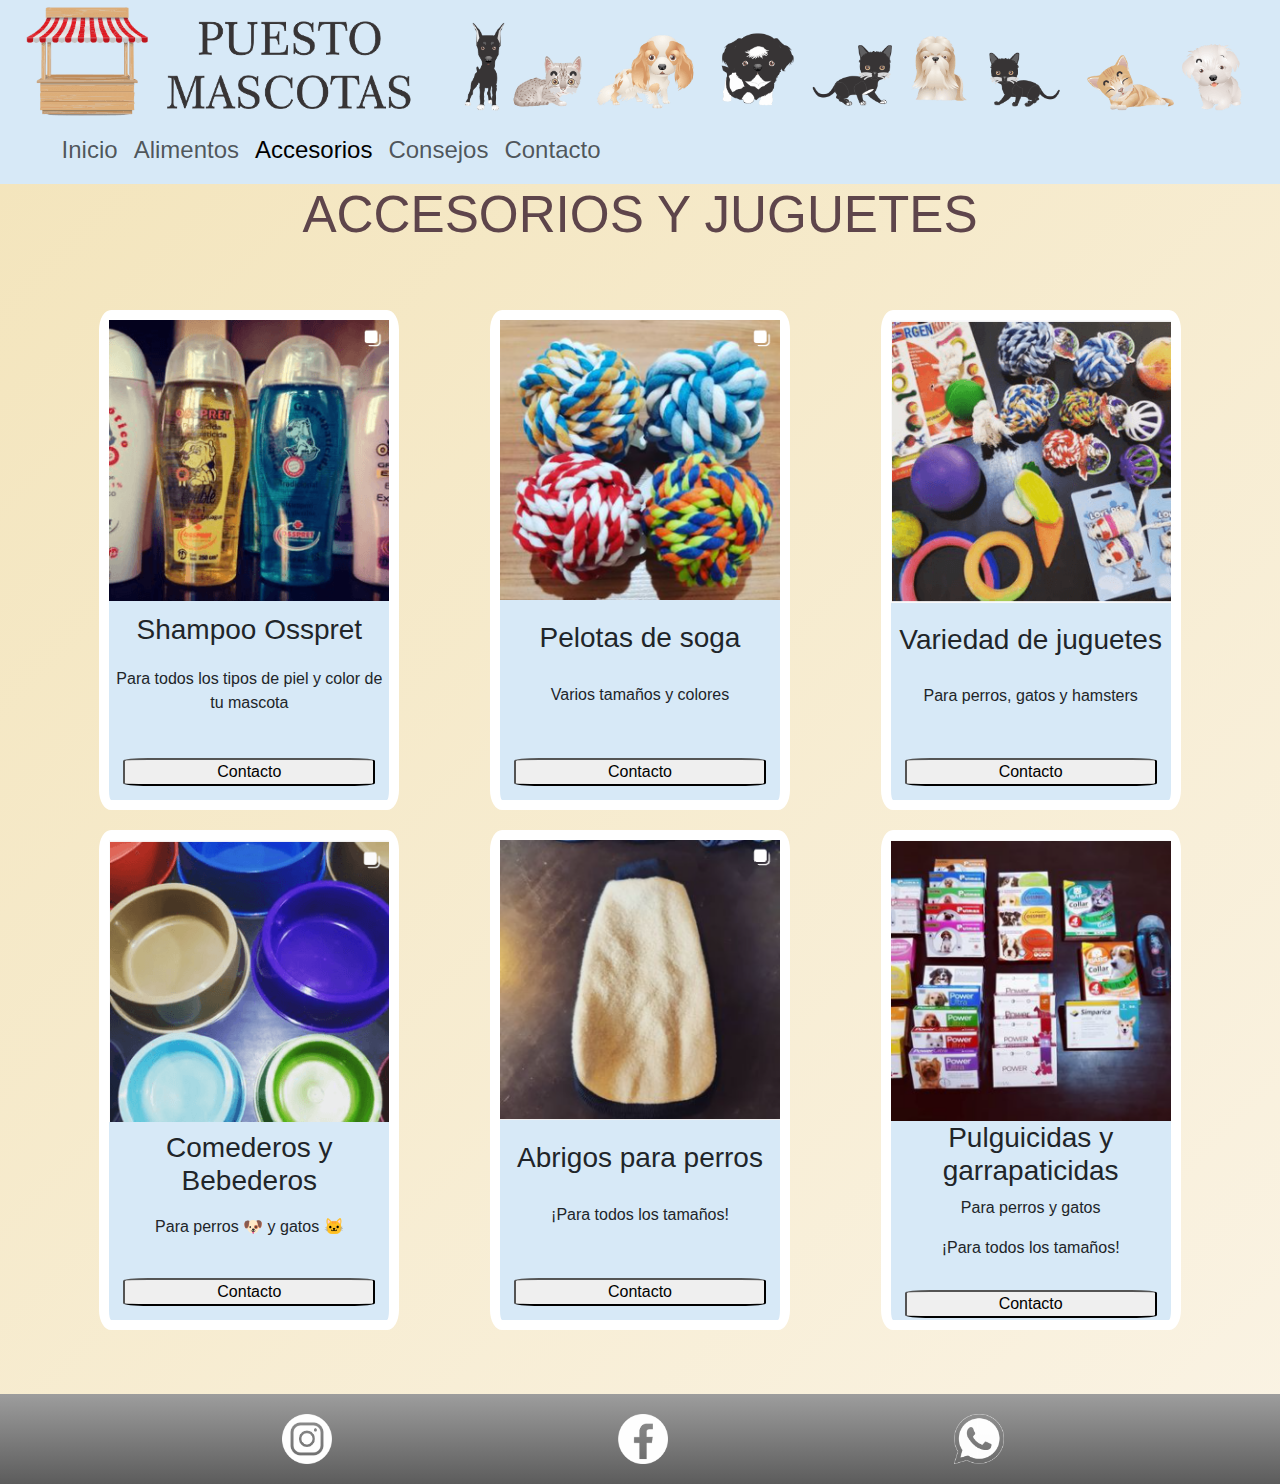
==== accesorios.html @ 9af7db6b "puesto mascotas" ====
<!DOCTYPE html>
<html lang="en">
<head>
    <meta charset="UTF-8">
    <meta http-equiv="X-UA-Compatible" content="IE=edge">
    <meta name="viewport" content="width=device-width, initial-scale=1.0">
    <meta name="description" content="Tenemos todo los accesorios y juguetes para que tus mascotas estén felices.">
    <meta name="keywords"  content="Pelotas, bebedero, comedero, bachas, piedras, ofertas, juguetes, cuchas, Shampoo, pipetas">
    <title>Puesto Mascotas - Accesorios y juguetes</title>
    <link rel="preconnect" href="https://fonts.googleapis.com">
    <link rel="preconnect" href="https://fonts.gstatic.com" crossorigin>
    <link href="https://fonts.googleapis.com/css2?family=Roboto:wght@300&display=swap" rel="stylesheet">
    <link rel="stylesheet" href="./css/estilos.css">
    <link rel="icon" href="./Img/Logo Portada fi.png" >
    <link href="https://cdn.jsdelivr.net/npm/bootstrap@5.1.1/dist/css/bootstrap.min.css" rel="stylesheet">
 
</head>
<body>

    <header class="header">
        <img src="./Img/baner puesto mascota.png" alt="Logo Puesto mascotas" class="img-fluid header__banner" >
    
        <!--Barra de botones-->
        <nav class="navbar navbar-expand-lg navbar-light header__navbar">
            <div class="container-fluid">
                <a class="navbar-brand" href="#"></a>
                <button class="navbar-toggler" type="button"data-bs-toggle="collapse" data-bs-target="#navbarNavAltMarkup" aria-controls="navbarNavAltMarkup" aria-expanded="false" aria-label="Toggle navigation">
                <span class="navbar-toggler-icon"></span>
                </button>
                <div class="collapse navbar-collapse"id="navbarNavAltMarkup">
                    <div class="navbar-nav menu">
                        <a class="nav-link "href="./index.html">Inicio</a>
                        <a class="nav-link" href="./Alimentos.html">Alimentos</a>
                        <a class="nav-link active" aria-current="page" href="./accesorios.html">Accesorios</a>
                        <a class="nav-link" href="./Consejos.html">Consejos</a>
                        <a class="nav-link" href="./Contacto.html">Contacto</a>

                    </div>
                </div>
            </div>
        </nav>
       
    </header>
 
    <!--imagenes de accesorios-->
    <main>
       
 
        <!--Galeria de imagenes estilo polaroid -->
        <h2 class="tituloAccesorios" >ACCESORIOS Y JUGUETES</h2>
        <section class="accesorios">
            <div class="accesorios__elementos">
                <img src="./Img/shampoo.PNG"   alt="Shampoo" width="300" >
                <h3>Shampoo Osspret</h3>
                <p>Para todos los tipos de piel y color de tu mascota</p>
                <a href="./Contacto.html"><button>Contacto</button></a>
            </div>
            <div class="accesorios__elementos">
                <img src="./Img/pelotas.PNG"   alt="pelotas soga" width="300" >
                <h3>Pelotas de soga</h3>
                <p>Varios tamaños y colores</p>
                <a href="./Contacto.html"><button>Contacto</button></a>
            </div>
            <div class="accesorios__elementos">
                <img src="./Img/juguetes.PNG"   alt="Juguetes" width="300" >
                <h3>Variedad de juguetes</h3>
                <p >Para perros, gatos y hamsters</p>
                <a href="./Contacto.html"><button>Contacto</button></a>
            </div>
            <div class="accesorios__elementos">
                <img src="./Img/comederos.PNG"   alt="Juguetes" width="300" >
                <h3>Comederos y Bebederos</h3>
                <p>
                    Para perros 🐶 y gatos 🐱</p>
                <a href="./Contacto.html"><button>Contacto</button></a>
            </div>
            <div class="accesorios__elementos">
                <img src="./Img/Ropa-polar.PNG"   alt="Shampoo" width="300" >
                <h3>Abrigos para perros</h3>
                <p >¡Para todos los tamaños!</p>
                <a href="./Contacto.html"><button>Contacto</button></a>
            </div>
            <div class="accesorios__elementos">
                <img src="./Img/pipetas-collares-antipulgas.PNG"   alt="pelotas" width="300" >
                <h3>Pulguicidas y garrapaticidas</h3>
                <p >Para perros y gatos</p>
                <p >¡Para todos los tamaños!</p>
                <a href="./Contacto.html"><button>Contacto</button></a>
            </div>
        </section>
    </main>
 
    <footer class="footer">
        <section class="footer__redes">
            <a href="https://www.instagram.com/puestomascotas/" target="_bkank"> <img class="footer__redes__img" src="./Img/instagram.png" alt="instagram" width="50"></a>
            <a href="https://www.facebook.com/puestomascotas" target="_bkank"><img class="footer__redes__img" src="./Img/facebook.png" alt="Facebook" width="50"></a>
            <a href="https://wa.me/+541158305862" target="_bkank"><img class="footer__redes__img" src="./Img/whatsapp.png" alt="Watsapp" width="50"></a>
        </section>
    </footer>
 
    <script src="https://cdn.jsdelivr.net/npm/bootstrap@5.1.1/dist/js/bootstrap.bundle.min.js" integrity="sha384-/bQdsTh/da6pkI1MST/rWKFNjaCP5gBSY4sEBT38Q/9RBh9AH40zEOg7Hlq2THRZ" crossorigin="anonymous"></script>
 
</body>
</html>
---- css/estilos.css ----
@charset "UTF-8";
* {
  padding: 0%;
  margin: 0%;
  font-family: Helvetica, 'Roboto', sans-serif;
  -webkit-box-sizing: border-box;
          box-sizing: border-box;
}

body {
  background: linear-gradient(135deg, #f3e4ba 0%, #faf3e4 100%);
  filter: progid:DXImageTransform.Microsoft.gradient( startColorstr='#fbf3dd', endColorstr='#faf3e4',GradientType=1 );
}

.footer {
  background: -webkit-gradient(linear, left bottom, left top, from(#5c5c5c), to(#9D9D9D));
  background: linear-gradient(to top, #5c5c5c, #9D9D9D);
  color: whitesmoke;
  position: absolute boton;
}

.footer .footer__redes__img {
  width: 6vw;
  max-width: 50px;
  margin-top: 20px;
  margin-bottom: 20px;
  margin-left: 22%;
}

.footer .footer__redes__img:hover {
  -webkit-transform: scale(1.04);
          transform: scale(1.04);
}

.header {
  background: #d7e9f7;
}

.header .header__banner {
  width: 95%;
  margin-left: 2%;
  margin-top: 7px;
}

.header .header__navbar {
  margin-left: 2%;
}

.ofertas__titulo {
  color: #5E454B;
  font-size: 5vh;
  text-align: center;
}

.ofertas__carousel {
  width: 90%;
}

/* limita el tamaño del cartel de publicidad */
.clientes {
  margin-bottom: 5px;
  /*Centra las imagenes de clientes */
}

.clientes__titulo {
  color: #5E454B;
  font-size: 1rem;
  text-align: center;
}

.clientes__publicidad {
  max-height: 400px;
  margin: 2% 2% 2% 0%;
}

.clientes__imagenes {
  display: -webkit-box;
  display: -ms-flexbox;
  display: flex;
  -ms-flex-wrap: wrap;
      flex-wrap: wrap;
  -ms-flex-pack: distribute;
      justify-content: space-around;
}

.clientes__imagenes__item {
  border: white 10px solid;
  width: 300px;
  height: 300px;
  margin: 5px;
}

.marcas .marcas__titulo {
  color: #5E454B;
  font-size: 3.5vw;
  text-align: center;
}

.marcas .marcas__lista {
  margin: 2% 6%;
  display: -webkit-box;
  display: -ms-flexbox;
  display: flex;
  list-style: none;
  -ms-flex-wrap: wrap;
      flex-wrap: wrap;
}

.marcas .marcas__lista .marcas__lista__item {
  padding: 5px;
  margin: 1rem;
}

.marcas .marcas__lista .marcas__lista__item:hover {
  background-color: rgba(245, 245, 245, 0.137);
  -webkit-transform: scale(1.05, 1.05);
          transform: scale(1.05, 1.05);
}

.caracteristicasTecnicas h2 {
  color: #5E454B;
  font-size: 1.5rem;
  text-align: center;
}

/*Modifica las tablas*/
.estiloTabla {
  background-color: rgba(215, 233, 247, 0.651);
  margin: 1% 2% 3% 2%;
  text-align: center;
}

.estiloTabla ul {
  list-style: none;
}

.estiloTabla th {
  background-color: #9D9D9D;
  padding: 5px;
  border: solid black;
}

.estiloTabla td {
  padding: 2px;
  border: solid black;
}

.TituloContactos {
  color: #5E454B;
  font-size: 4vw;
  text-align: center;
}

.formularioDeContacto {
  padding: 3%;
}

.formularioDeContacto__datos {
  border: solid;
  background-color: #ece3cd;
  margin: 0% 10% 0% 10%;
  padding: 2%;
}

.formularioDeContacto__datos__textArea {
  max-width: 90%;
}

.baseConsejos, .consejos .consejos__titulo, .cambioAlimento .cambioAlimento__titulo, .cuidadoCahorros .cuidadoCahorros__titulo {
  text-align: center;
  color: #5E454B;
  margin-top: 2%;
}

.consejos {
  display: -webkit-box;
  display: -ms-flexbox;
  display: flex;
  margin: 2%;
  -ms-flex-wrap: wrap;
      flex-wrap: wrap;
  -webkit-box-pack: space-evenly;
      -ms-flex-pack: space-evenly;
          justify-content: space-evenly;
}

.consejos .consejos__etiquetas {
  border: 2px solid black;
  background-color: #d7e9f7;
  border-radius: 5%;
  width: 30%;
  margin: 2%;
  min-width: 300px;
  min-height: 250px;
  padding: 15px;
  color: #6e6e6e;
  opacity: 0.7;
}

.consejos .consejos__etiquetas__titulo {
  text-align: center;
  font-size: 2rem;
  margin-top: 3px;
}

.consejos .consejos__etiquetas img {
  height: 140px;
}

.consejos .consejos__etiquetas__subtitulo {
  text-align: center;
  font-size: 1.5rem;
  margin-top: 3px;
}

.consejos .consejos__etiquetas__texto {
  text-align: center;
  font-size: 1rem;
  margin-top: 3px;
  margin-top: 3px;
}

.consejos .consejos__etiquetas:hover {
  opacity: 1;
  -webkit-transform: scale(1.2);
          transform: scale(1.2);
  z-index: 1;
}

.cambioAlimento .cambioAlimento__img {
  margin: 2%;
  width: 35%;
  min-width: 300px;
}

.cuidadoCahorros .cuidadoCahorros__video {
  margin: 2%;
}

/*Arma el colage de imagenes de Accesorios*/
.tituloAccesorios {
  color: #5E454B;
  font-size: 4vw;
  text-align: center;
}

.accesorios {
  margin: 5%;
  display: -ms-grid;
  display: grid;
  -ms-grid-columns: 1fr;
      grid-template-columns: 1fr;
  -ms-grid-rows: auto;
      grid-template-rows: auto;
  gap: 20px;
  justify-items: center;
}

.accesorios__elementos {
  width: 300px;
  height: 500px;
  display: -ms-grid;
  display: grid;
  -ms-flex-line-pack: justify;
      align-content: space-between;
  border-radius: 4%;
  border: solid 10px white;
  background-color: #d7e9f7;
}

.accesorios__elementos img {
  width: 100%;
}

.accesorios__elementos h3 {
  text-align: center;
}

.accesorios__elementos p {
  text-align: center;
}

.accesorios__elementos button {
  margin: 5%;
  width: 90%;
  border-radius: 10%;
  text-align: center;
}

.accesorios__elementos:hover {
  -webkit-transform: scale(1.2);
          transform: scale(1.2);
}

@media only screen and (min-width: 768px) {
  .ofertas__titulo {
    font-size: 10vh;
  }
  .clientes__titulo {
    font-size: 3vh;
  }
  /* ajusta el tamaño de fuente pag principal */
  .clientes__imagenes {
    font-size: 1.5rem;
  }
  /* ajusta el tamaño de fuente del menu */
  .menu {
    font-size: 120%;
  }
  .caracteristicasTecnicas h2 {
    color: #5E454B;
    font-size: 3rem;
    text-align: center;
  }
  .accesorios {
    -ms-grid-columns: 1fr 1fr;
        grid-template-columns: 1fr 1fr;
  }
}

@media only screen and (min-width: 1024px) {
  .ofertas__titulo {
    font-size: 12vh;
  }
  .clientes__titulo {
    font-size: 4.5vh;
  }
  /* ajusta el tamaño de fuente pag principal */
  .clientes__imagenes {
    font-size: 2rem;
  }
  /* ajusta el tamaño de fuente del menu */
  .menu {
    font-size: 150%;
  }
  .caracteristicasTecnicas h2 {
    color: #5E454B;
    font-size: 4rem;
    text-align: center;
  }
  .accesorios {
    -ms-grid-columns: 1fr 1fr 1fr;
        grid-template-columns: 1fr 1fr 1fr;
  }
}
/*# sourceMappingURL=estilos.css.map */
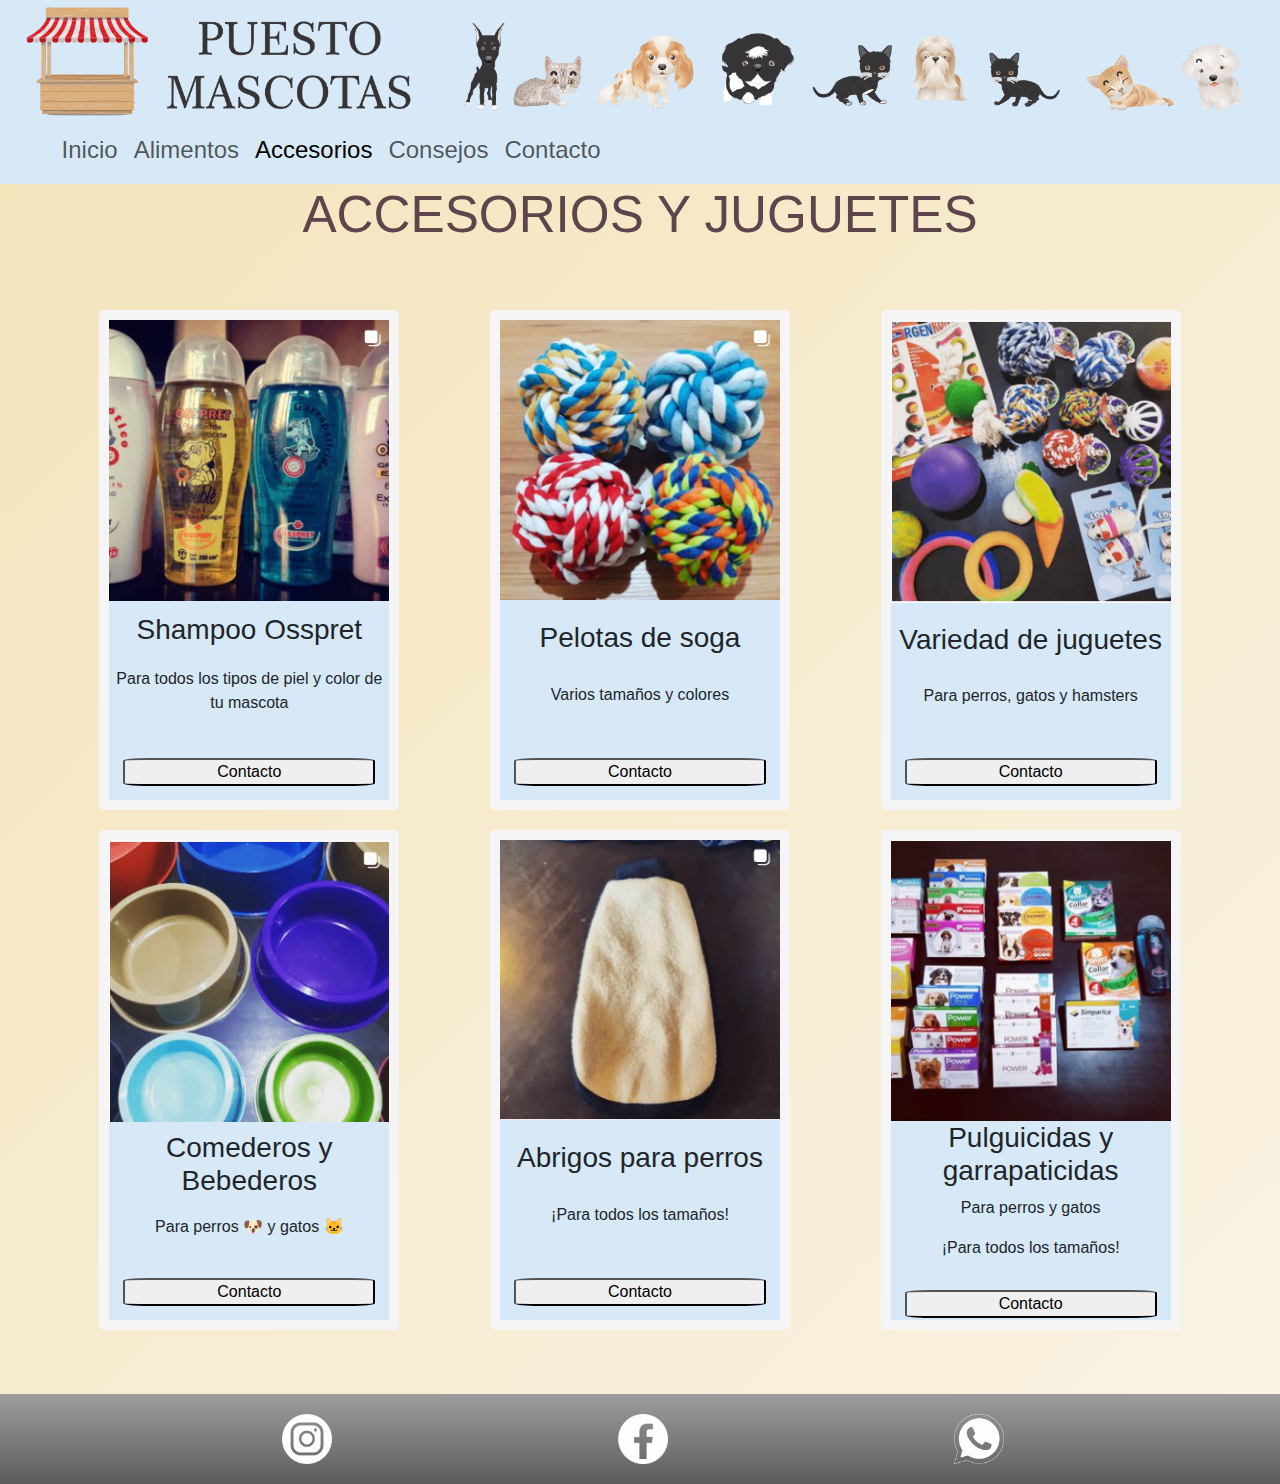
==== commit 0c98dbb2: "modificaciones esteticas" ====
--- a/accesorios.html
+++ b/accesorios.html
@@ -18,7 +18,7 @@
 <body>
 
     <header class="header">
-        <img src="./Img/baner puesto mascota.png" alt="Logo Puesto mascotas" class="img-fluid header__banner" >
+        <a href="./index.html"><img src="./Img/baner puesto mascota.png" alt="Logo Puesto mascotas" class="img-fluid header__banner" ></a>
     
         <!--Barra de botones-->
         <nav class="navbar navbar-expand-lg navbar-light header__navbar">
--- a/css/estilos.css
+++ b/css/estilos.css
@@ -71,6 +71,8 @@
 .clientes__publicidad {
   max-height: 400px;
   margin: 2% 2% 2% 0%;
+  border: #868686 1px solid;
+  border-radius: 5px;
 }
 
 .clientes__imagenes {
@@ -84,31 +86,31 @@
 }
 
 .clientes__imagenes__item {
-  border: white 10px solid;
+  border: #868686 1px solid;
+  padding: 10px;
+  background-color: whitesmoke;
   width: 300px;
   height: 300px;
   margin: 5px;
+  border-radius: 5px;
 }
 
 .marcas .marcas__titulo {
   color: #5E454B;
-  font-size: 3.5vw;
+  font-size: 4vw;
   text-align: center;
 }
 
 .marcas .marcas__lista {
-  margin: 2% 6%;
   display: -webkit-box;
   display: -ms-flexbox;
   display: flex;
   list-style: none;
   -ms-flex-wrap: wrap;
       flex-wrap: wrap;
-}
-
-.marcas .marcas__lista .marcas__lista__item {
-  padding: 5px;
-  margin: 1rem;
+  -ms-flex-pack: distribute;
+      justify-content: space-around;
+  padding: 2%;
 }
 
 .marcas .marcas__lista .marcas__lista__item:hover {
@@ -117,6 +119,12 @@
           transform: scale(1.05, 1.05);
 }
 
+.marcas .marcas__lista .marcas__lista__item img {
+  max-width: 200px;
+  width: 45%;
+  min-width: 130px;
+}
+
 .caracteristicasTecnicas h2 {
   color: #5E454B;
   font-size: 1.5rem;
@@ -128,6 +136,8 @@
   background-color: rgba(215, 233, 247, 0.651);
   margin: 1% 2% 3% 2%;
   text-align: center;
+  padding: 10px;
+  width: 90%;
 }
 
 .estiloTabla ul {
@@ -136,12 +146,10 @@
 
 .estiloTabla th {
   background-color: #9D9D9D;
-  padding: 5px;
   border: solid black;
 }
 
 .estiloTabla td {
-  padding: 2px;
   border: solid black;
 }
 
@@ -153,12 +161,20 @@
 
 .formularioDeContacto {
   padding: 3%;
+  width: 90%;
+  -webkit-box-pack: center;
+      -ms-flex-pack: center;
+          justify-content: center;
+}
+
+.formularioDeContacto__dato {
+  margin: 15px 3px 10px 10px;
 }
 
 .formularioDeContacto__datos {
   border: solid;
   background-color: #ece3cd;
-  margin: 0% 10% 0% 10%;
+  margin: 5px 10% 5px 10%;
   padding: 2%;
 }
 
@@ -195,6 +211,8 @@
   padding: 15px;
   color: #6e6e6e;
   opacity: 0.7;
+  -webkit-transition: all 1s;
+  transition: all 1s;
 }
 
 .consejos .consejos__etiquetas__titulo {
@@ -229,12 +247,16 @@
 
 .cambioAlimento .cambioAlimento__img {
   margin: 2%;
-  width: 35%;
-  min-width: 300px;
+  width: 90%;
+  max-width: 900px;
+  min-width: 320px;
 }
 
 .cuidadoCahorros .cuidadoCahorros__video {
   margin: 2%;
+  padding-left: 2%;
+  width: 90%;
+  max-width: 560px;
 }
 
 /*Arma el colage de imagenes de Accesorios*/
@@ -263,8 +285,8 @@
   display: grid;
   -ms-flex-line-pack: justify;
       align-content: space-between;
-  border-radius: 4%;
-  border: solid 10px white;
+  border-radius: 5px;
+  border: solid 10px whitesmoke;
   background-color: #d7e9f7;
 }
 
@@ -288,8 +310,8 @@
 }
 
 .accesorios__elementos:hover {
-  -webkit-transform: scale(1.2);
-          transform: scale(1.2);
+  -webkit-transform: scale(1.1);
+          transform: scale(1.1);
 }
 
 @media only screen and (min-width: 768px) {
@@ -316,6 +338,9 @@
     -ms-grid-columns: 1fr 1fr;
         grid-template-columns: 1fr 1fr;
   }
+  .formularioDeContacto {
+    width: 80%;
+  }
 }
 
 @media only screen and (min-width: 1024px) {
@@ -342,5 +367,8 @@
     -ms-grid-columns: 1fr 1fr 1fr;
         grid-template-columns: 1fr 1fr 1fr;
   }
+  .formularioDeContacto {
+    width: 80%;
+  }
 }
 /*# sourceMappingURL=estilos.css.map */